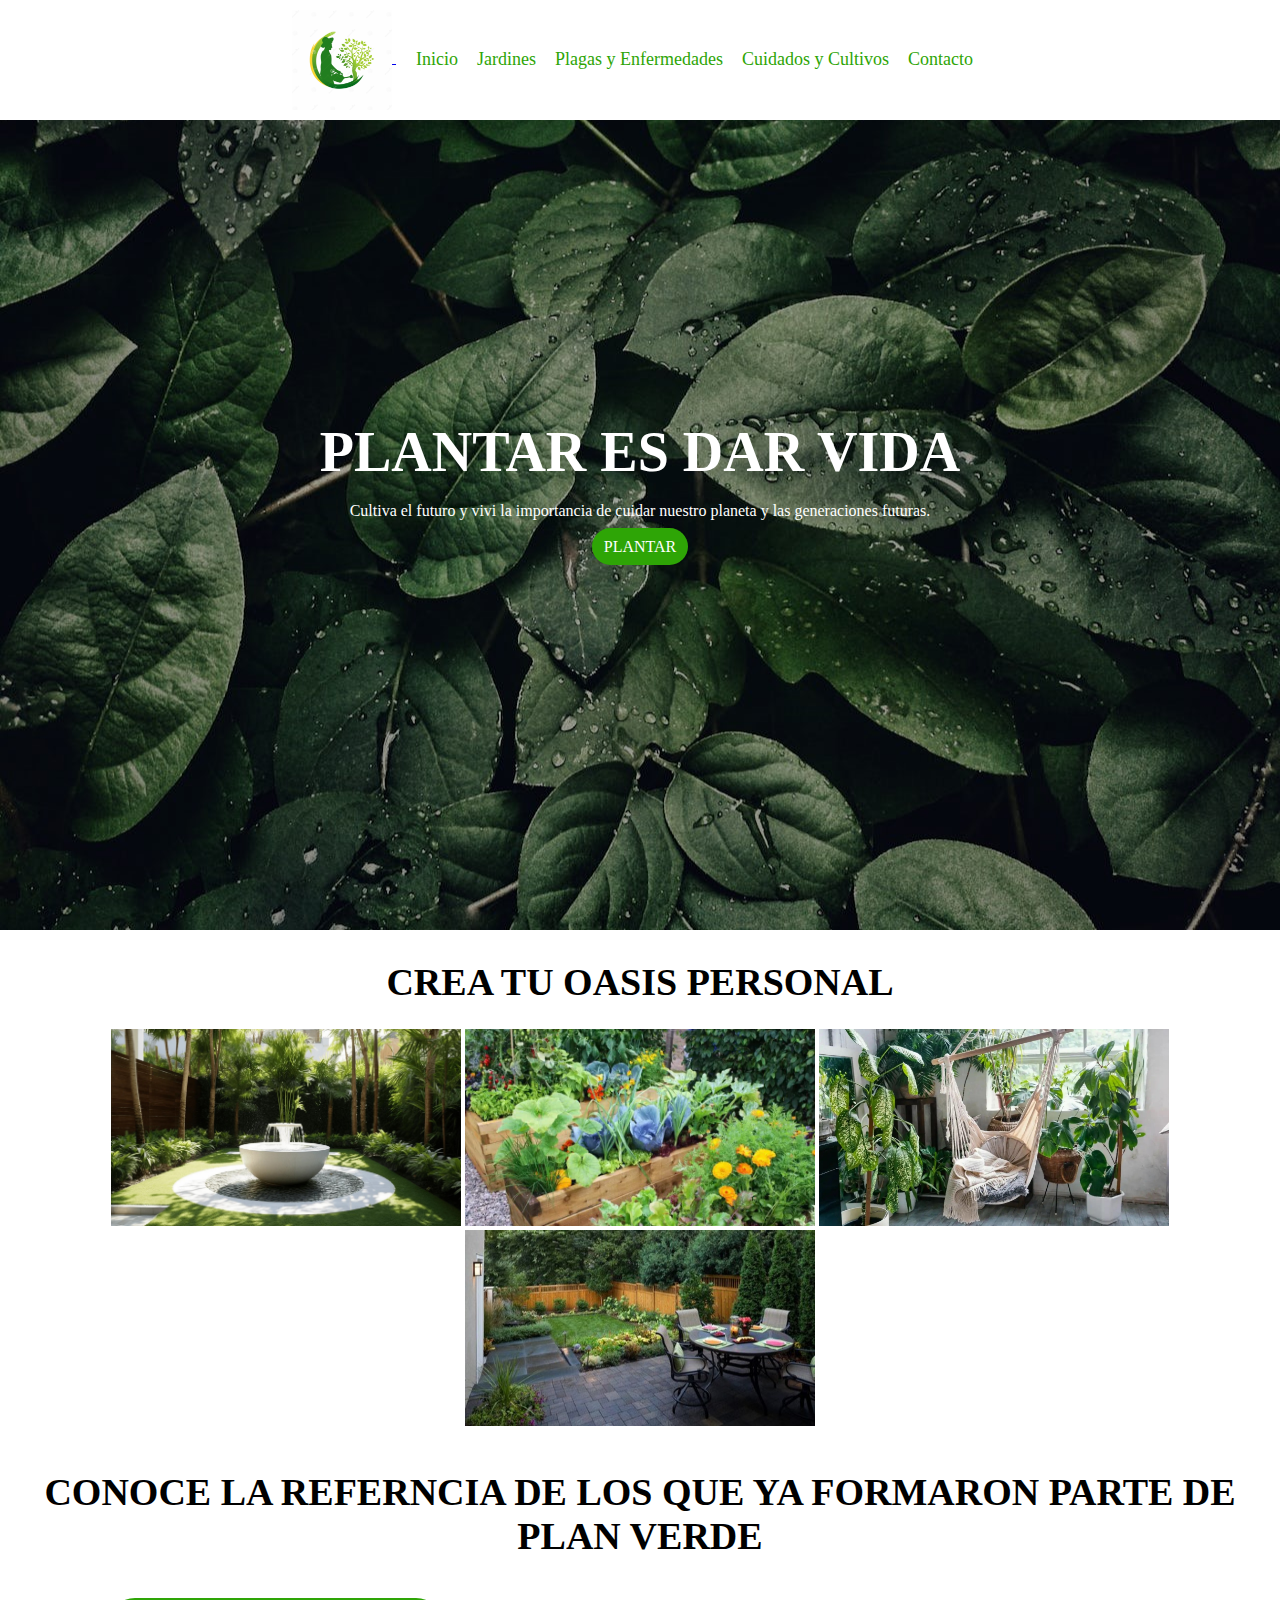
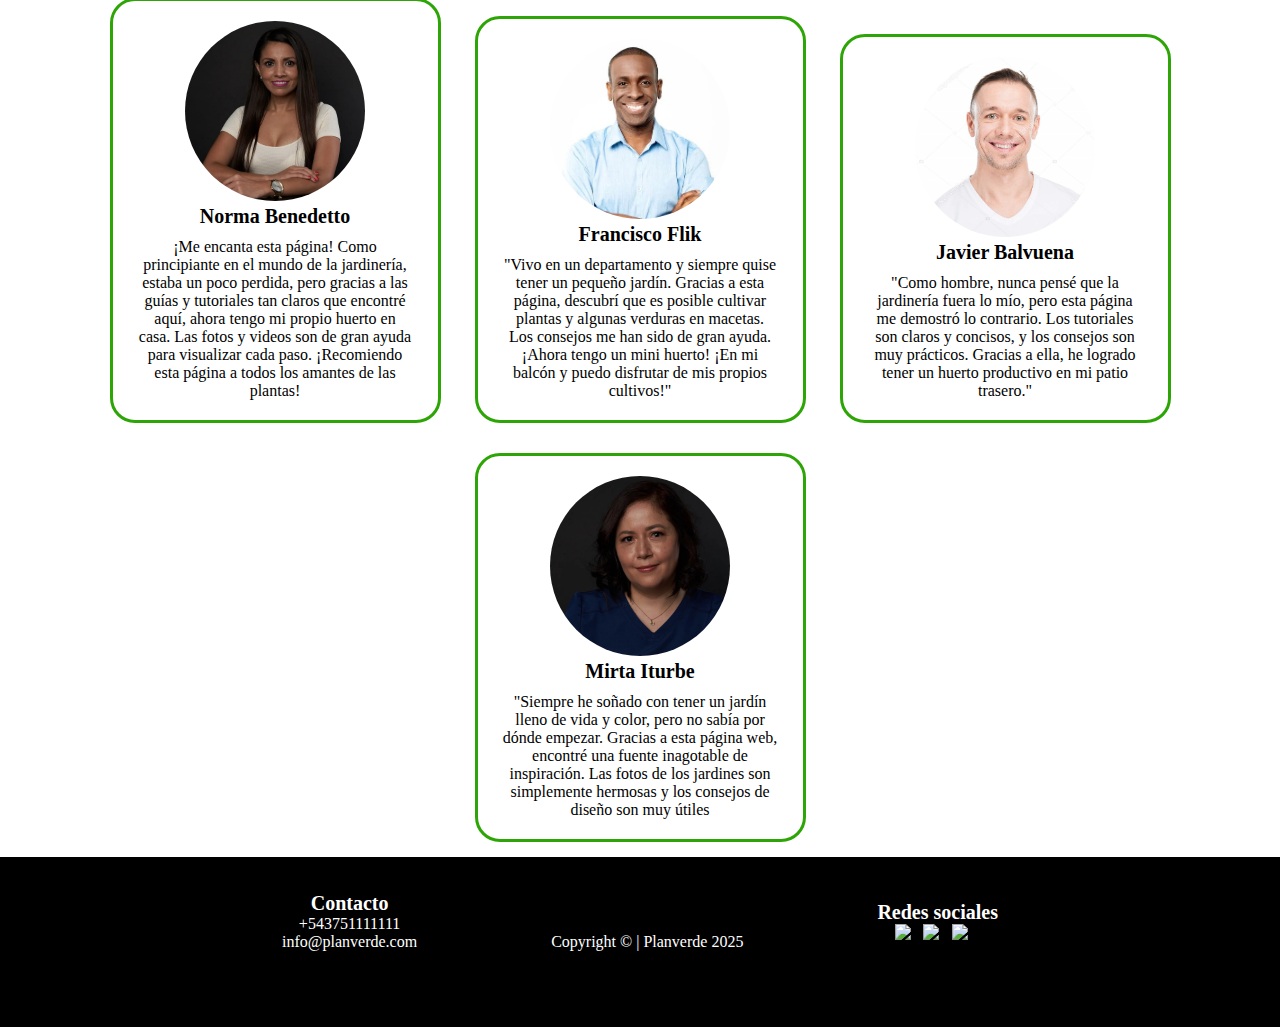
==== index.html @ a2a91c75 "primer cambio" ====
<!DOCTYPE html>
<html lang="es">
    <head>
        <meta charset="UTF-8">
        <meta name="viewport" content="width=device-width, initial-scale=1.0">
        <link rel="stylesheet" href="./css/estilo.css">
        <title>Planverde | Coder House</title>
        <link rel="shortcut icon" href="favicon.ico" type="image/x-icon">
    </head>
    <body>
        <header class="encabezado">
            <a href="./index.html">
                <img class="logo" src="./assets/img/logoverde.jpg" alt="logo Planverde">
            </a>
        
        <nav>
            <ul>
                <li>
                    <a href="index.html">Inicio</a>
                </li>
                <li>
                    <a href="./page/jardines.html">Jardines</a>
                </li>
                <li>
                    <a href="./page/plagas.html">Plagas y Enfermedades</a>
                </li>
                <li>
                    <a href="./page/cuidados.html">Cuidados y Cultivos</a>
                </li>
                <li>
                    <a href="./page/contacto.html">Contacto</a>
                </li>
            </ul>
        </nav>

        </header>
        <main>
            <section class="conteiner-principal">
                <h1> PLANTAR ES DAR VIDA</h1>
                <P>Cultiva el futuro y vivi la importancia de cuidar nuestro planeta y las generaciones futuras.</P>
                <a class="cta" href="./page/cuidados.html">PLANTAR</a>
            </section>
            <section class="galeria">
                <h2>CREA TU OASIS PERSONAL</h2>
                <img class="img-galeria" src="./assets/img/fuentejardin.jpg" alt="fuente_jardin">
                <img class="img-galeria" src="./assets/img/huert.jpg" alt="Huerto">
                <img class="img-galeria" src="./assets/img/jardin-interior.jpg" alt="jardin_interior">
                <img class="img-galeria" src="./assets/img/patioysillas.jpg" alt="jardin_sillas">
            </section>
            <section class="reseñas">
                <h2>CONOCE LA REFERNCIA DE LOS QUE YA FORMARON PARTE DE PLAN VERDE</h2>
                <div class="caja-reseña">
                    <img src="./assets/img/mujerreseñauno.jpg" alt="mujer uno">
                    <h3>Norma Benedetto</h3>
                    <p>¡Me encanta esta página! Como principiante en el mundo de la jardinería, estaba un poco perdida, pero gracias a las guías y tutoriales tan claros que encontré aquí, ahora tengo mi propio huerto en casa. Las fotos y videos son de gran ayuda para visualizar cada paso. ¡Recomiendo esta página a todos los amantes de las plantas!</p>
                </div>
                <div class="caja-reseña">
                    <img src="./assets/img/hombreuno.jpg" alt="Hombre uno">
                    <h3>Francisco Flik</h3>
                    <p>"Vivo en un departamento y siempre quise tener un pequeño jardín. Gracias a esta página, descubrí que es posible cultivar plantas y algunas verduras en macetas. Los consejos me han sido de gran ayuda. ¡Ahora tengo un mini huerto! ¡En mi balcón y puedo disfrutar de mis propios cultivos!"</p>
                </div>
                <div class="caja-reseña">
                    <img src="./assets/img/hombredos.jpg" alt="Hombre dos">
                    <h3>Javier Balvuena</h3>
                    <p>"Como hombre, nunca pensé que la jardinería fuera lo mío, pero esta página me demostró lo contrario. Los tutoriales son claros y concisos, y los consejos son muy prácticos. Gracias a ella, he logrado tener un huerto productivo en mi patio trasero."</p>
                </div>
                <div class="caja-reseña">
                    <img src="./assets/img/mujerreseñados.jpg" alt="mujer dos">
                    <h3>Mirta Iturbe</h3>
                    <p>"Siempre he soñado con tener un jardín lleno de vida y color, pero no sabía por dónde empezar. Gracias a esta página web, encontré una fuente inagotable de inspiración. Las fotos de los jardines son simplemente hermosas y los consejos de diseño son muy útiles</p>
                </div>
            </section>

        </main>
        <footer class="foot">
            <div>
                <h4>Contacto</h4>
                <p>+543751111111</p>
                <p>info@planverde.com</p>
            </div>
            <div class="copy">
                <p>Copyright © | Planverde 2025</p>
            </div>
            <div>
                <h4>Redes sociales</h4>
                <img src="" alt="fc"><img src="" alt="ig"><img src="" alt="yt">
            </div>
        </footer>
        
    </body>
</html>
---- css/estilo.css ----
* {
   margin: 0;
   padding: 0; 
}

/* Encabezado */

.encabezado {
    background-color: #ffffff;
    text-decoration: none;
    padding: 10px; 
    display: block; 
    text-align: center; 
}

.logo {
    width: 100px;
    display: inline-block; 
    vertical-align: middle; 
}

nav {
    display: inline-block; 
    vertical-align: middle; 
    margin-left: 20px; 
}

nav ul {
    margin: 0;
    padding: 0;
}

nav ul li {
    display: inline-block; 
    margin-right: 15px; 
}

li a {
    color: #2ea506;
    list-style: none;
    text-decoration: none;
    font-size: 18px;
}

/* INDEX */
/* Sección principal y Contenedor principal */

.conteiner-principal {
    background-image: url(../assets/img/bg.jpg);
    background-repeat: no-repeat;
    background-position: center;
    background-size: cover;
    background-attachment: fixed;
    height: 90vh;
    text-align: center;
}

h1 {
    padding-top: 300px;
    font-size: 56px;
    color: #fff;
}

.conteiner-principal p {
    color: #fff;
    padding: 18px 0;
}

.cta {
    background-color: #2ea506;
    padding: 10px 12px;
    border-radius: 25px;
    text-decoration: none;
    color: #fff;
}

/* Galería index, jardines y huertos*/

.galeria {
    margin: 30px 0 40px;
    text-align: center;
}

h2 {
    font-size: 38px;
    margin-bottom: 25px;
}

.img-galeria {
    width: 350px;
}

/* contenedor reseñas */

.reseñas {
    text-align: center;
    display: block;
}

.caja-reseña {
    border: 3px #2ea506 solid;
    border-radius: 25px;
    margin: 15px;
    width: 325px;
    display: inline-block;
}

.caja-reseña img {
    width: 180px;
    border-radius: 100px;
    margin-top: 20px;
}

.caja-reseña h3 {
    font-size: 20px;
}

.caja-reseña p {
    margin: 10px 25px 20px;
}


/* JARDINES */
.conteiner-principal-jardines {
    background-image: url(../assets/img/bg1.jpg);
    background-repeat: no-repeat;
    background-position: center;
    background-size: cover;
    background-attachment: fixed;
    height: 90vh;
    text-align: center;
}

/* PLAGAS */

.conteiner-principal-plagas {
    background-image: url(../assets/img/bg2.jpg);
    background-repeat: no-repeat;
    background-position: center;
    background-size: cover;
    background-attachment: fixed;
    height: 90vh;
    text-align: center;
}

/* CUIDADOS */

.conteiner-principal-cuidados {
    background-image: url(../assets/img/bg3.jpg);
    background-repeat: no-repeat;
    background-position: center;
    background-size: cover;
    background-attachment: fixed;
    height: 90vh;
    text-align: center;
}

.subtitulo-cuidados {
    text-align: center;
    margin-top: 50px;
}

/* CONTACTO */

.conteiner-principal-contacto {
    background-image: url(../assets/img/bg4.jpg);
    background-repeat: no-repeat;
    background-position: center;
    background-size: cover;
    background-attachment: fixed;
    height: 90vh;
    text-align: center;
}

.container-form {
    padding-top: 30px;
    text-align: center;
}

form {
    padding-bottom: 30px;
}

form div input {
    width: 350px;
    margin: 5px 0;
}

form div textarea {
    width: 350px;
    height: 100px;
    margin: 5px 0 7px;
}

form div .input-form {
    background-color: #3ddd08;
    padding: 10px 12px;
    border-radius: 15px;
    color: #000;
    width: 100px;
}

/* Pié de página/footer */

.foot {
    height: 15vh;
    background-color: #000;
    text-align: center;
    padding-top: 35px;
    display: block;
}

.foot div {
    display: inline-block;
    margin-inline: 65px;
    vertical-align: middle;
}

.foot h4 {
    font-size: 20px;
    color: #fff;
}

.foot p {
    color: #fff;
}

.foot .copy {
    vertical-align: bottom;
}
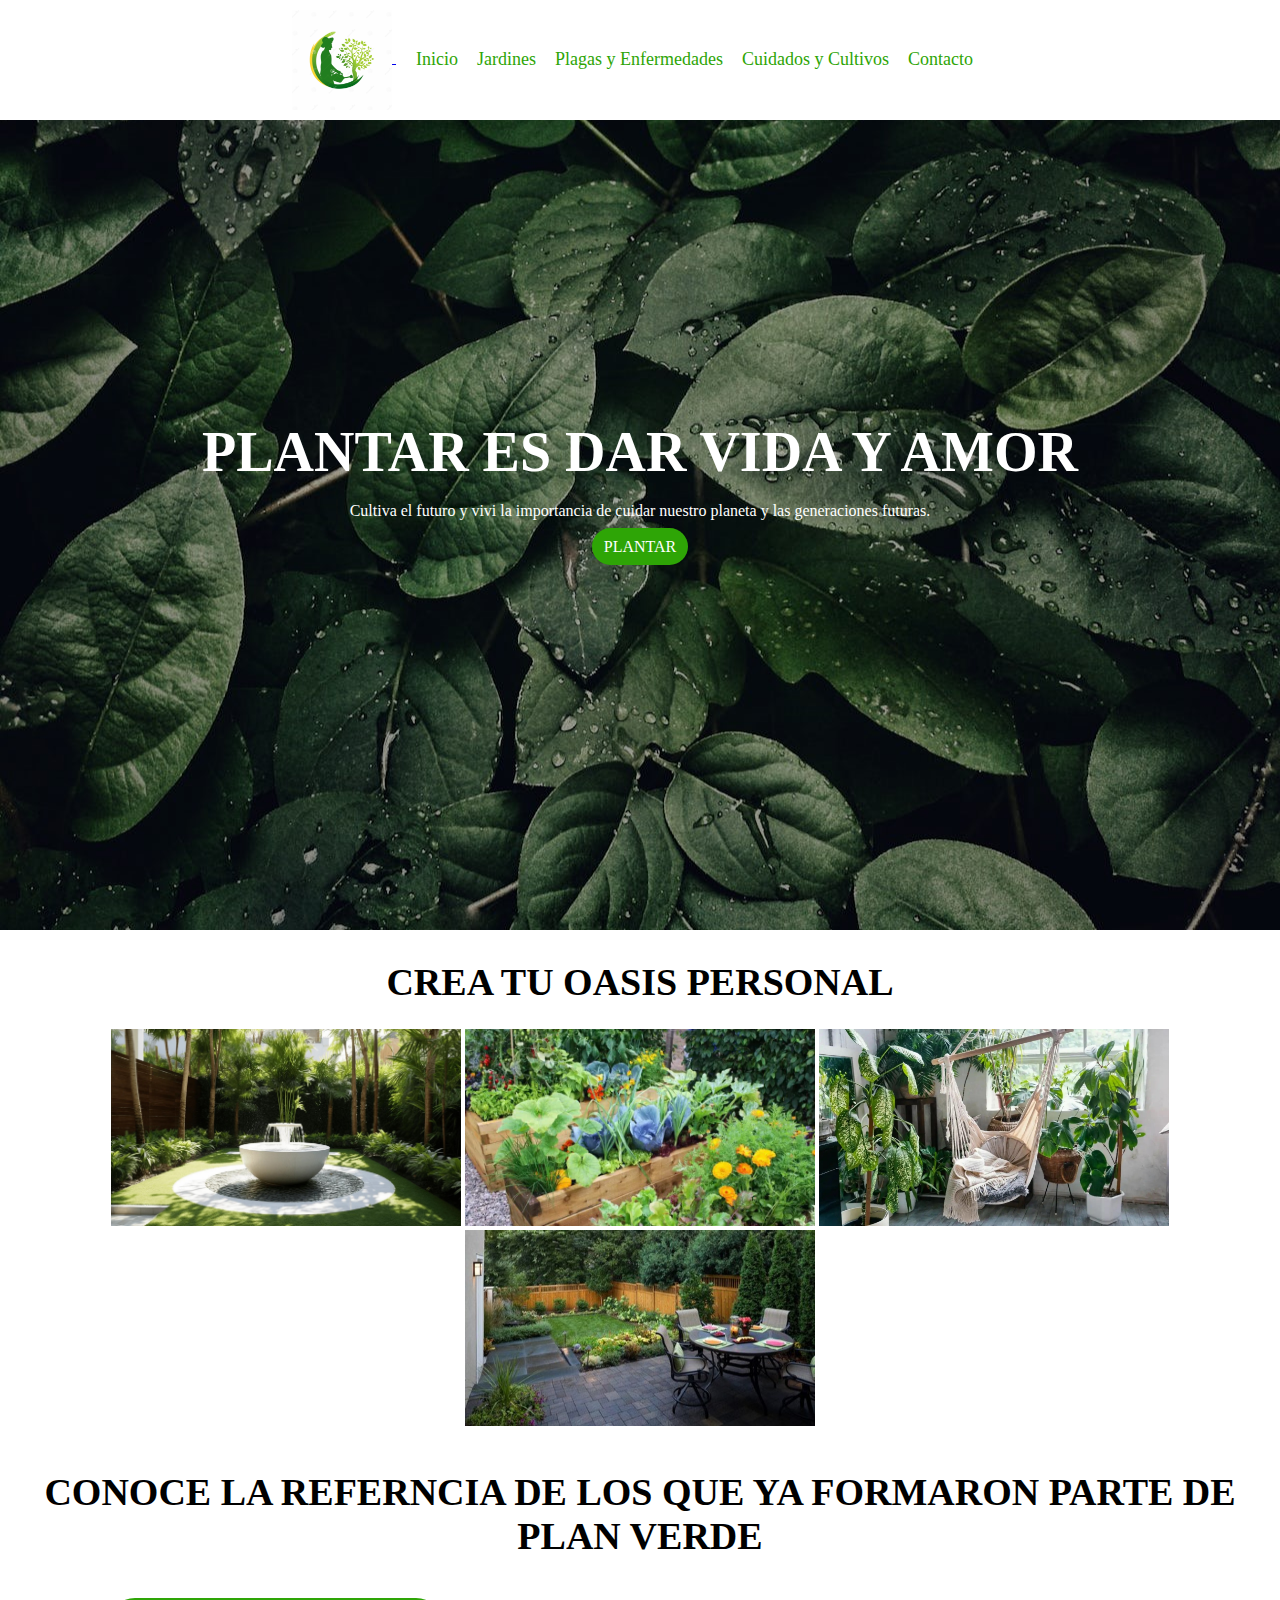
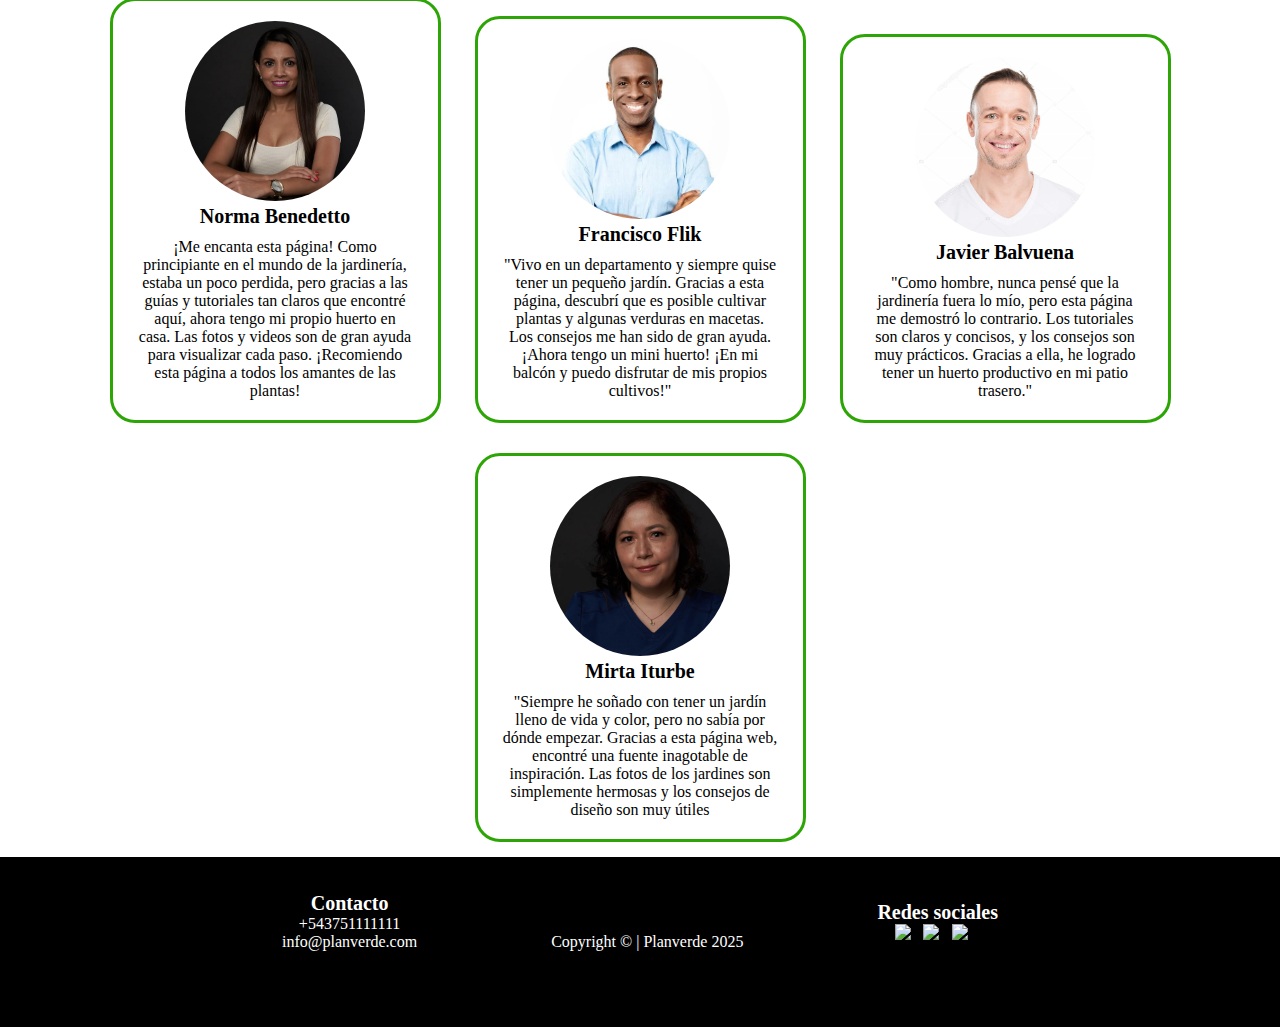
==== commit b3b88980: "cambio titulo" ====
--- a/index.html
+++ b/index.html
@@ -36,7 +36,7 @@
         </header>
         <main>
             <section class="conteiner-principal">
-                <h1> PLANTAR ES DAR VIDA</h1>
+                <h1> PLANTAR ES DAR VIDA Y AMOR</h1>
                 <P>Cultiva el futuro y vivi la importancia de cuidar nuestro planeta y las generaciones futuras.</P>
                 <a class="cta" href="./page/cuidados.html">PLANTAR</a>
             </section>
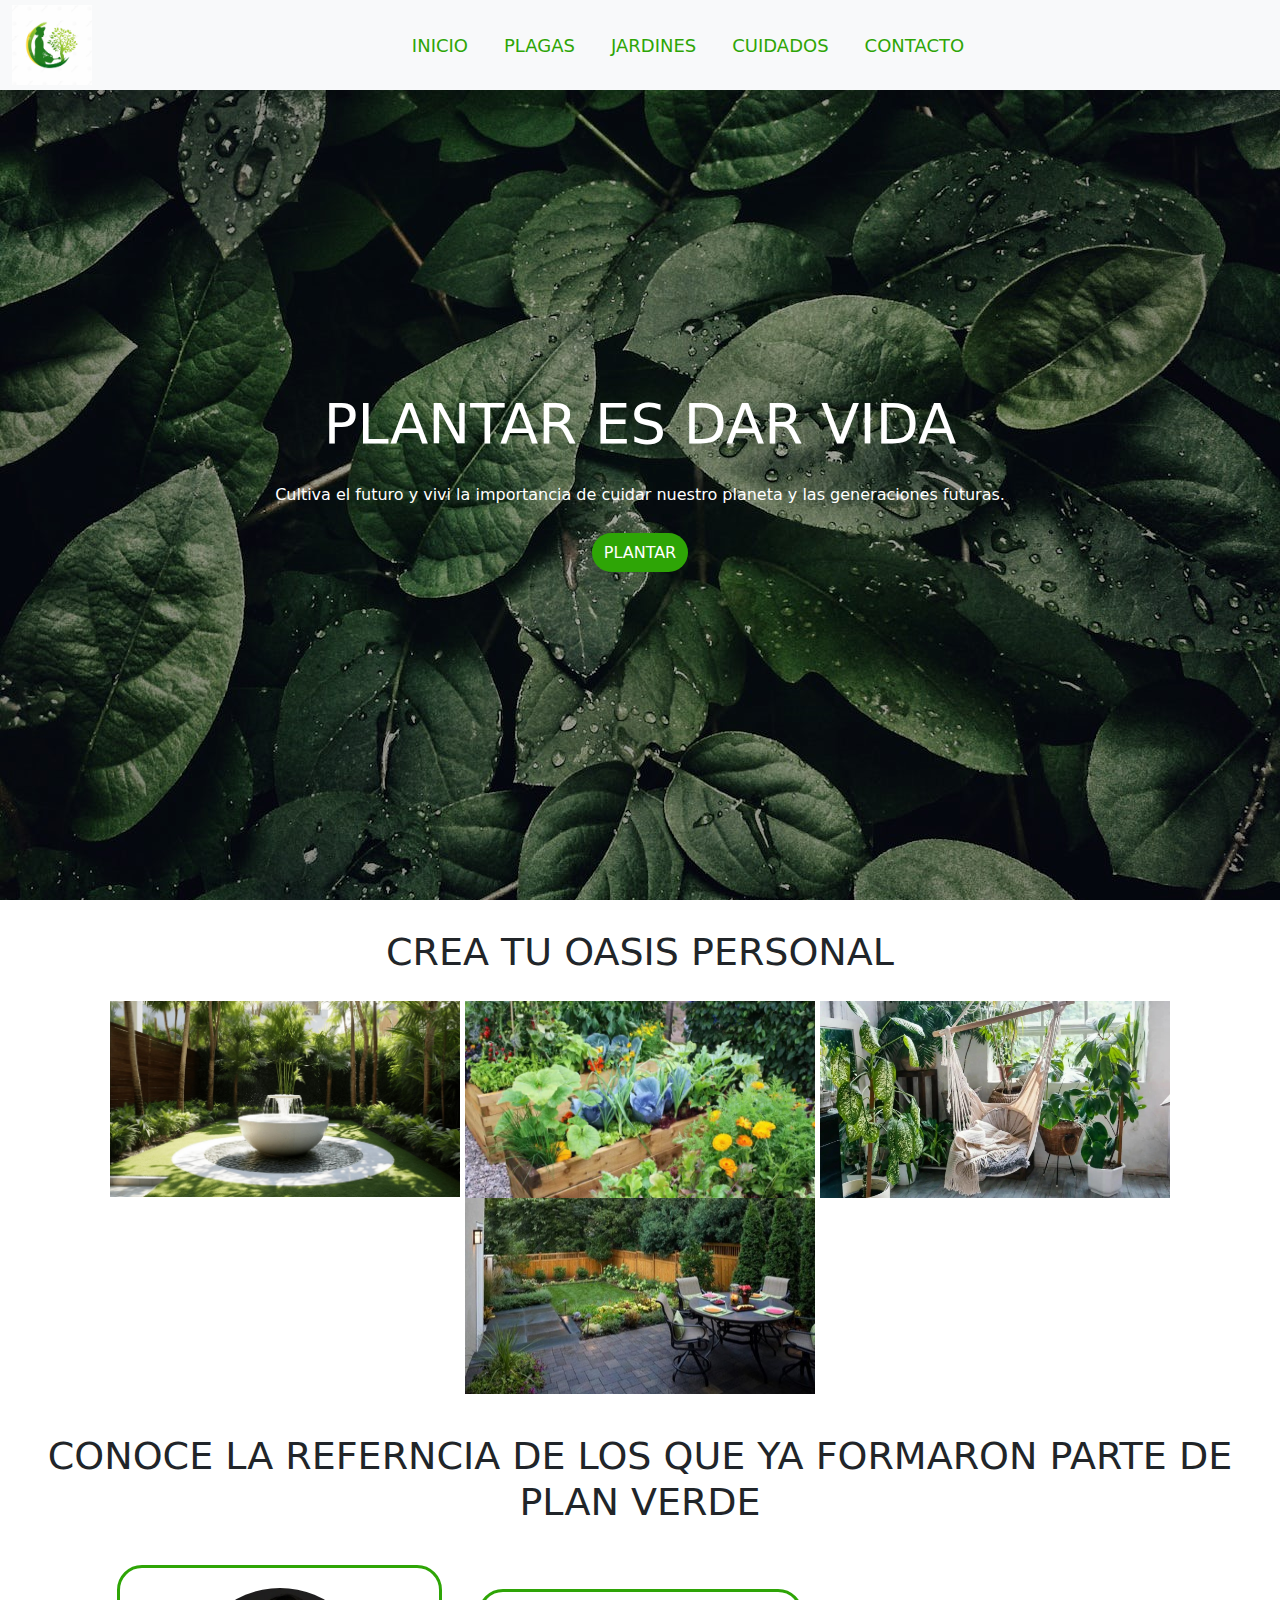
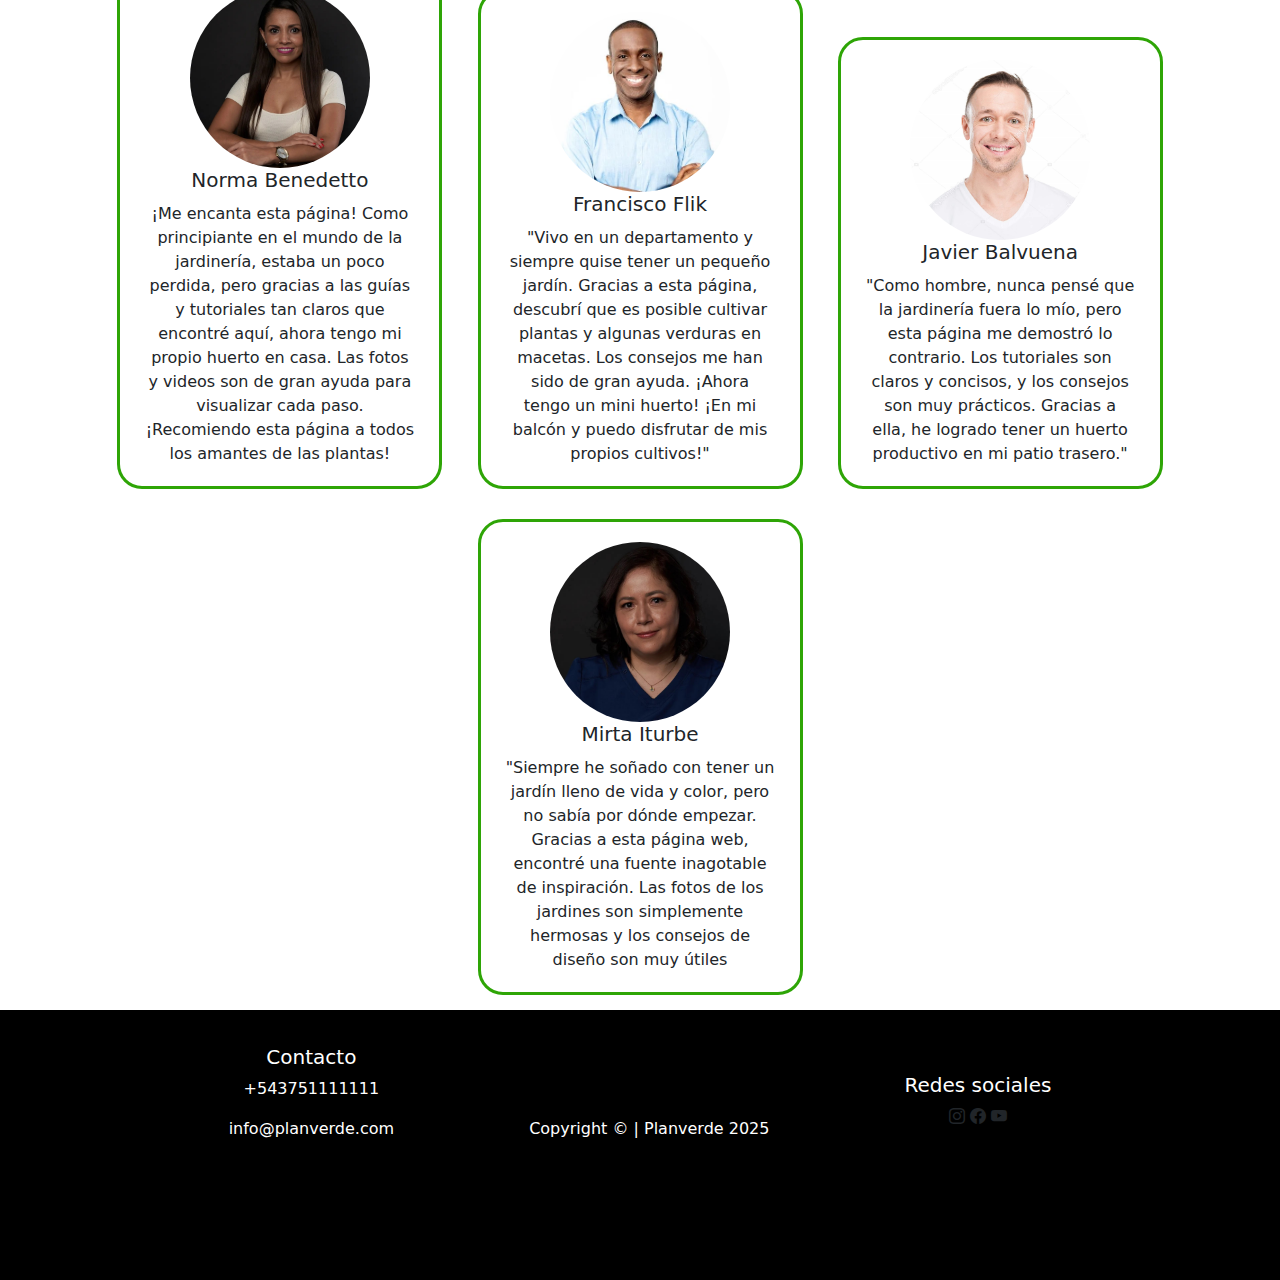
==== commit 4cc60350: "arreglo encabezado y footer" ====
--- a/index.html
+++ b/index.html
@@ -3,40 +3,51 @@
     <head>
         <meta charset="UTF-8">
         <meta name="viewport" content="width=device-width, initial-scale=1.0">
+        <link rel="stylesheet" href="https://cdn.jsdelivr.net/npm/bootstrap-icons@1.11.3/font/bootstrap-icons.min.css">
+        <link href="https://cdn.jsdelivr.net/npm/bootstrap@5.3.3/dist/css/bootstrap.min.css" rel="stylesheet" integrity="sha384-QWTKZyjpPEjISv5WaRU9OFeRpok6YctnYmDr5pNlyT2bRjXh0JMhjY6hW+ALEwIH" crossorigin="anonymous">
         <link rel="stylesheet" href="./css/estilo.css">
         <title>Planverde | Coder House</title>
         <link rel="shortcut icon" href="favicon.ico" type="image/x-icon">
     </head>
     <body>
-        <header class="encabezado">
-            <a href="./index.html">
-                <img class="logo" src="./assets/img/logoverde.jpg" alt="logo Planverde">
+      <nav class="navbar navbar-expand-lg bg-body-tertiary encabezado">
+        <div class="container-fluid d-flex">
+            <a class="navbar-brand" href="index.html">
+                <img class="logo" src="./assets/img/logoverde.jpg" alt="Bootstrap">
             </a>
-        
-        <nav>
-            <ul>
-                <li>
-                    <a href="index.html">Inicio</a>
-                </li>
-                <li>
-                    <a href="./page/jardines.html">Jardines</a>
-                </li>
-                <li>
-                    <a href="./page/plagas.html">Plagas y Enfermedades</a>
-                </li>
-                <li>
-                    <a href="./page/cuidados.html">Cuidados y Cultivos</a>
-                </li>
-                <li>
-                    <a href="./page/contacto.html">Contacto</a>
-                </li>
-            </ul>
-        </nav>
-
-        </header>
+            <button class="navbar-toggler ms-auto" type="button" data-bs-toggle="offcanvas" data-bs-target="#offcanvasNavbar" aria-controls="offcanvasNavbar" aria-label="Toggle navigation">
+                <span class="navbar-toggler-icon"></span>
+            </button>
+            <div class="offcanvas offcanvas-end" tabindex="-1" id="offcanvasNavbar" aria-labelledby="offcanvasNavbarLabel">
+                <div class="offcanvas-header">
+                    <h5 class="offcanvas-title" id="offcanvasNavbarLabel">Menú</h5>
+                    <button type="button" class="btn-close" data-bs-dismiss="offcanvas" aria-label="Close"></button>
+                </div>
+                <div class="offcanvas-body">
+                    <ul class="navbar-nav justify-content-center flex-grow-1">
+                        <li class="nav-item lista-item">
+                            <a class="nav-link" aria-current="page" href="index.html">INICIO</a>
+                        </li>
+                        <li class="nav-item lista-item">
+                            <a class="nav-link" href="./page/plagas.html">PLAGAS</a>
+                        </li>
+                        <li class="nav-item lista-item">
+                            <a class="nav-link" href="./page/jardines.html">JARDINES</a>
+                        </li>
+                        <li class="nav-item lista-item">
+                            <a class="nav-link" href="./page/cuidados.html">CUIDADOS</a>
+                        </li>
+                        <li class="nav-item lista-item">
+                            <a class="nav-link" href="./page/contacto.html">CONTACTO</a>
+                        </li>
+                    </ul>
+                </div>
+            </div>
+        </div>
+    </nav>
         <main>
             <section class="conteiner-principal">
-                <h1> PLANTAR ES DAR VIDA Y AMOR</h1>
+                <h1> PLANTAR ES DAR VIDA</h1>
                 <P>Cultiva el futuro y vivi la importancia de cuidar nuestro planeta y las generaciones futuras.</P>
                 <a class="cta" href="./page/cuidados.html">PLANTAR</a>
             </section>
@@ -83,9 +94,9 @@
             </div>
             <div>
                 <h4>Redes sociales</h4>
-                <img src="" alt="fc"><img src="" alt="ig"><img src="" alt="yt">
+                <i class="bi bi-instagram"></i> <i class="bi bi-facebook"></i> <i class="bi bi-youtube"></i>
             </div>
         </footer>
-        
+        <script src="https://cdn.jsdelivr.net/npm/bootstrap@5.3.3/dist/js/bootstrap.bundle.min.js" integrity="sha384-YvpcrYf0tY3lHB60NNkmXc5s9fDVZLESaAA55NDzOxhy9GkcIdslK1eN7N6jIeHz" crossorigin="anonymous"></script>
     </body>
 </html>--- a/css/estilo.css
+++ b/css/estilo.css
@@ -1,47 +1,33 @@
+@import url("https://cdn.jsdelivr.net/npm/bootstrap-icons@1.11.3/font/bootstrap-icons.min.css");
 * {
    margin: 0;
    padding: 0; 
 }
 
+ul,ol{
+    list-style: none;
+}
 /* Encabezado */
-
-.encabezado {
-    background-color: #ffffff;
+.logo{
+    width: 80px;
+    
+}
+.encabezado{
+    height: 90px;
+    align-items: center;
+    display:flex;
+}
+.lista-item {
+    margin: 0% 10px;
+
+}
+.lista-item a {
+    color: #2ea506;
     text-decoration: none;
-    padding: 10px; 
-    display: block; 
-    text-align: center; 
-}
-
-.logo {
-    width: 100px;
-    display: inline-block; 
-    vertical-align: middle; 
-}
-
-nav {
-    display: inline-block; 
-    vertical-align: middle; 
-    margin-left: 20px; 
-}
-
-nav ul {
-    margin: 0;
-    padding: 0;
-}
-
-nav ul li {
-    display: inline-block; 
-    margin-right: 15px; 
-}
-
-li a {
-    color: #2ea506;
-    list-style: none;
-    text-decoration: none;
+    font-style: bold;
     font-size: 18px;
-}
-
+
+}
 /* INDEX */
 /* Sección principal y Contenedor principal */
 
@@ -203,7 +189,7 @@
 /* Pié de página/footer */
 
 .foot {
-    height: 15vh;
+    height: 30vh;
     background-color: #000;
     text-align: center;
     padding-top: 35px;
@@ -227,4 +213,23 @@
 
 .foot .copy {
     vertical-align: bottom;
-}+}
+
+/* Responsive media query */
+@media (max-width: 768px){
+    h1{
+        font-size: 25px;
+        padding-top: 200px;
+        
+
+    }
+    .encabezado{
+        height: 15vh;
+
+    }
+    .foot{
+        height: 40vh;
+    }
+}
+
+
